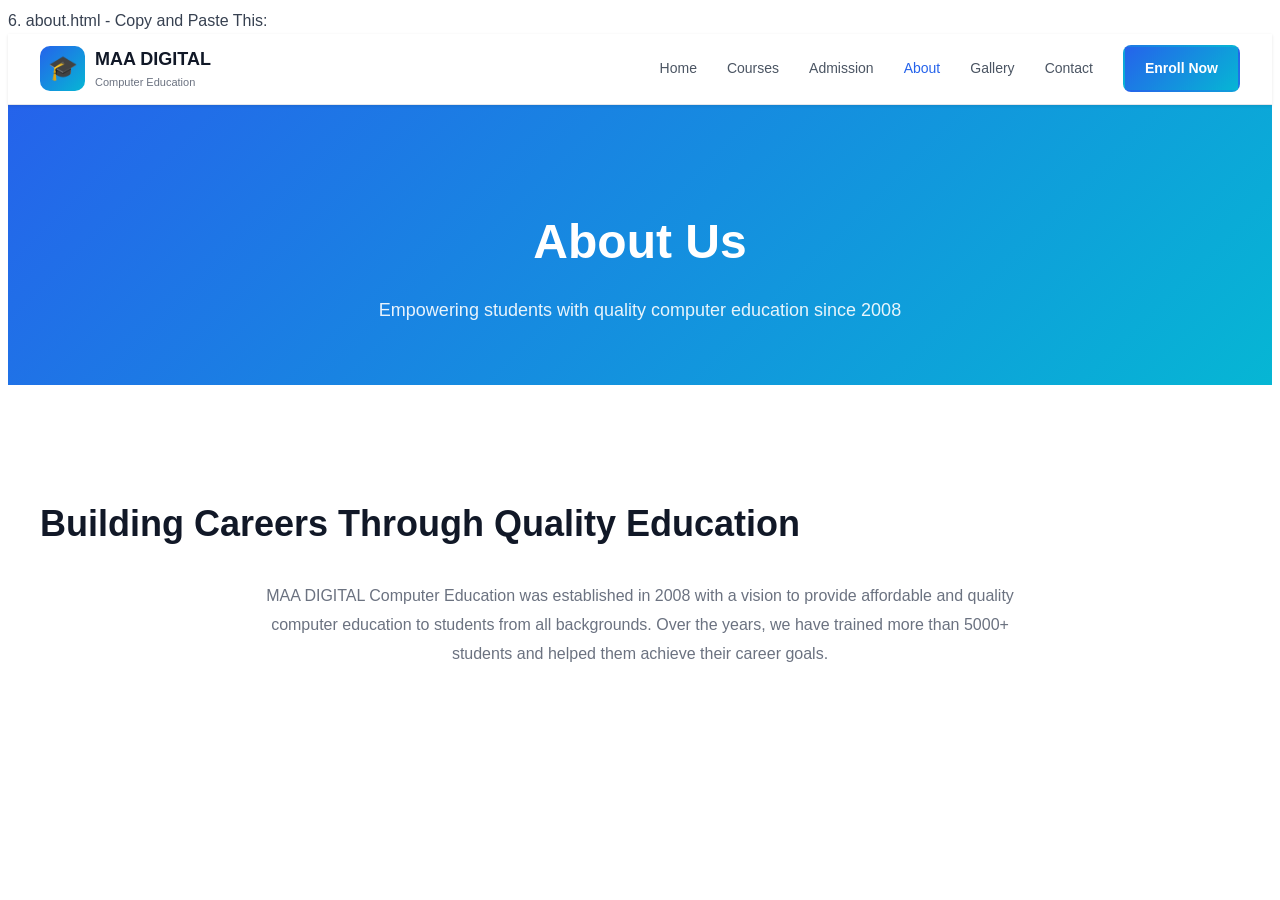
==== about.html @ 33725f79 "Add files via upload" ====
6. about.html - Copy and Paste This:
<!DOCTYPE html>
<html lang="en">
<head>
    <meta charset="UTF-8">
    <meta name="viewport" content="width=device-width, initial-scale=1.0">
    <title>About Us - MAA DIGITAL</title>
    <link rel="stylesheet" href="styles.css">
</head>
<body>
    <!-- Copy header from index.html -->
    <header class="header">
        <div class="container">
            <div class="nav-wrapper">
                <div class="logo">
                    <div class="logo-icon">🎓</div>
                    <div class="logo-text">
                        <div class="logo-title">MAA DIGITAL</div>
                        <div class="logo-subtitle">Computer Education</div>
                    </div>
                </div>
                <nav class="nav" id="nav">
                    <a href="index.html" class="nav-link">Home</a>
                    <a href="courses.html" class="nav-link">Courses</a>
                    <a href="admission.html" class="nav-link">Admission</a>
                    <a href="about.html" class="nav-link active">About</a>
                    <a href="gallery.html" class="nav-link">Gallery</a>
                    <a href="contact.html" class="nav-link">Contact</a>
                    <a href="admission.html" class="btn btn-primary">Enroll Now</a>
                </nav>
                <button class="mobile-menu-btn" id="mobileMenuBtn">
                    <span></span><span></span><span></span>
                </button>
            </div>
        </div>
    </header>

    <section class="page-header">
        <div class="container">
            <h1 class="page-title">About Us</h1>
            <p class="page-subtitle">Empowering students with quality computer education since 2008</p>
        </div>
    </section>

    <section class="section">
        <div class="container">
            <h2 class="section-title">Building Careers Through Quality Education</h2>
            <p style="max-width: 800px; margin: 30px auto; text-align: center; font-size: 16px; line-height: 1.8; color: #6b7280;">
                MAA DIGITAL Computer Education was established in 2008 with a vision to provide affordable and quality computer education to students from all backgrounds. Over the years, we have trained more than 5000+ students and helped them achieve their career goals.
            </p>
        </div>
    </section>

    <!-- Copy footer from index.html -->
    <script src="script.js"></script>
</body>
</html>
---- styles.css ----
Due to character limits, let me create the remaining files in the next messages. Let me create the CSS file which is crucial:
Action: file_editor create /app/html-version/styles.css --file-text "/* Reset and Base Styles */
* {
    margin: 0;
    padding: 0;
    box-sizing: border-box;
}

body {
    font-family: -apple-system, BlinkMacSystemFont, 'Segoe UI', Roboto, Oxygen, Ubuntu, Cantarell, sans-serif;
    line-height: 1.6;
    color: #374151;
    background: #fff;
}

html {
    scroll-behavior: smooth;
}

.container {
    max-width: 1200px;
    margin: 0 auto;
    padding: 0 20px;
}

/* Header Styles */
.header {
    position: sticky;
    top: 0;
    z-index: 100;
    background: rgba(255, 255, 255, 0.95);
    backdrop-filter: blur(10px);
    border-bottom: 1px solid #e5e7eb;
    box-shadow: 0 1px 3px rgba(0, 0, 0, 0.1);
}

.nav-wrapper {
    display: flex;
    align-items: center;
    justify-content: space-between;
    height: 70px;
}

.logo {
    display: flex;
    align-items: center;
    gap: 10px;
    text-decoration: none;
    color: inherit;
}

.logo-icon {
    background: linear-gradient(135deg, #2563eb 0%, #06b6d4 100%);
    color: white;
    width: 45px;
    height: 45px;
    display: flex;
    align-items: center;
    justify-content: center;
    border-radius: 10px;
    font-size: 24px;
}

.logo-title {
    font-weight: 700;
    font-size: 18px;
    color: #111827;
}

.logo-subtitle {
    font-size: 11px;
    color: #6b7280;
}

.nav {
    display: flex;
    align-items: center;
    gap: 30px;
}

.nav-link {
    text-decoration: none;
    color: #4b5563;
    font-size: 14px;
    font-weight: 500;
    transition: color 0.3s;
}

.nav-link:hover,
.nav-link.active {
    color: #2563eb;
}

.mobile-menu-btn {
    display: none;
    flex-direction: column;
    gap: 5px;
    background: none;
    border: none;
    cursor: pointer;
    padding: 10px;
}

.mobile-menu-btn span {
    width: 25px;
    height: 3px;
    background: #374151;
    border-radius: 3px;
    transition: 0.3s;
}

/* Button Styles */
.btn {
    display: inline-block;
    padding: 10px 20px;
    border-radius: 8px;
    text-decoration: none;
    font-weight: 600;
    font-size: 14px;
    transition: all 0.3s;
    cursor: pointer;
    border: 2px solid transparent;
}

.btn-primary {
    background: linear-gradient(135deg, #2563eb 0%, #06b6d4 100%);
    color: white;
}

.btn-primary:hover {
    transform: translateY(-2px);
    box-shadow: 0 10px 20px rgba(37, 99, 235, 0.3);
}

.btn-outline {
    border: 2px solid #2563eb;
    color: #2563eb;
    background: transparent;
}

.btn-outline:hover {
    background: #2563eb;
    color: white;
}

.btn-white {
    background: white;
    color: #2563eb;
}

.btn-white:hover {
    background: #f3f4f6;
}

.btn-outline-white {
    border: 2px solid white;
    color: white;
    background: transparent;
}

.btn-outline-white:hover {
    background: white;
    color: #2563eb;
}

.btn-lg {
    padding: 14px 30px;
    font-size: 16px;
}

.btn-sm {
    padding: 8px 16px;
    font-size: 13px;
}

.badge {
    display: inline-block;
    padding: 6px 14px;
    background: #dbeafe;
    color: #1e40af;
    border-radius: 20px;
    font-size: 13px;
    font-weight: 600;
}

/* Hero Section */
.hero {
    padding: 80px 0;
    background: linear-gradient(135deg, #eff6ff 0%, #fff 50%, #ecfeff 100%);
}

.hero-content {
    display: grid;
    grid-template-columns: 1fr 1fr;
    gap: 60px;
    align-items: center;
}

.hero-left {
    display: flex;
    flex-direction: column;
    gap: 25px;
}

.hero-title {
    font-size: 48px;
    font-weight: 800;
    line-height: 1.2;
    color: #111827;
}

.gradient-text {
    background: linear-gradient(135deg, #2563eb 0%, #06b6d4 100%);
    -webkit-background-clip: text;
    -webkit-text-fill-color: transparent;
    background-clip: text;
}

.hero-description {
    font-size: 18px;
    color: #6b7280;
    line-height: 1.7;
}

.hero-buttons {
    display: flex;
    gap: 15px;
    flex-wrap: wrap;
}

.hero-features {
    display: flex;
    gap: 30px;
    flex-wrap: wrap;
}

.feature-item {
    display: flex;
    align-items: center;
    gap: 8px;
    font-size: 14px;
    color: #4b5563;
}

.feature-icon {
    font-size: 20px;
}

.hero-right {
    position: relative;
}

.hero-image {
    width: 100%;
    height: auto;
    border-radius: 20px;
    box-shadow: 0 20px 40px rgba(0, 0, 0, 0.15);
}

.rating-card {
    position: absolute;
    bottom: -20px;
    left: -20px;
    background: white;
    padding: 20px;
    border-radius: 15px;
    box-shadow: 0 10px 30px rgba(0, 0, 0, 0.2);
    display: flex;
    align-items: center;
    gap: 15px;
}

.rating-icon {
    font-size: 30px;
}

.rating-score {
    font-size: 24px;
    font-weight: 700;
    color: #111827;
}

.rating-text {
    font-size: 12px;
    color: #6b7280;
}

/* Stats Section */
.stats {
    padding: 50px 0;
    background: white;
    border-top: 1px solid #e5e7eb;
    border-bottom: 1px solid #e5e7eb;
}

.stats-grid {
    display: grid;
    grid-template-columns: repeat(4, 1fr);
    gap: 40px;
}

.stat-card {
    text-align: center;
}

.stat-icon {
    font-size: 40px;
    margin-bottom: 15px;
}

.stat-number {
    font-size: 36px;
    font-weight: 700;
    color: #111827;
    margin-bottom: 5px;
}

.stat-label {
    font-size: 14px;
    color: #6b7280;
}

/* Section Styles */
.section {
    padding: 80px 0;
}

.section-gray {
    background: #f9fafb;
}

.section-header {
    text-align: center;
    margin-bottom: 50px;
}

.section-title {
    font-size: 36px;
    font-weight: 700;
    color: #111827;
    margin-bottom: 15px;
}

.section-subtitle {
    font-size: 16px;
    color: #6b7280;
    max-width: 600px;
    margin: 0 auto;
}

.section-cta {
    text-align: center;
    margin-top: 40px;
}

/* Course Grid */
.course-grid {
    display: grid;
    grid-template-columns: repeat(3, 1fr);
    gap: 30px;
}

.course-card {
    background: white;
    border-radius: 15px;
    overflow: hidden;
    box-shadow: 0 4px 6px rgba(0, 0, 0, 0.1);
    transition: all 0.3s;
}

.course-card:hover {
    transform: translateY(-8px);
    box-shadow: 0 20px 40px rgba(0, 0, 0, 0.15);
}

.course-image {
    position: relative;
    height: 200px;
    overflow: hidden;
}

.course-image img {
    width: 100%;
    height: 100%;
    object-fit: cover;
    transition: transform 0.3s;
}

.course-card:hover .course-image img {
    transform: scale(1.1);
}

.course-duration {
    position: absolute;
    top: 15px;
    right: 15px;
    background: white;
    color: #2563eb;
    padding: 5px 12px;
    border-radius: 20px;
    font-size: 12px;
    font-weight: 600;
}

.course-content {
    padding: 25px;
}

.course-title {
    font-size: 20px;
    font-weight: 700;
    color: #111827;
    margin-bottom: 10px;
}

.course-description {
    font-size: 14px;
    color: #6b7280;
    margin-bottom: 20px;
    line-height: 1.6;
}

.course-footer {
    display: flex;
    align-items: center;
    justify-content: space-between;
    padding-top: 20px;
    border-top: 1px solid #e5e7eb;
}

.course-price {
    font-size: 24px;
    font-weight: 700;
    color: #2563eb;
}

/* Full Course Card for Courses Page */
.course-card-full {
    background: white;
    border-radius: 15px;
    overflow: hidden;
    box-shadow: 0 4px 6px rgba(0, 0, 0, 0.1);
    transition: all 0.3s;
    display: grid;
    grid-template-columns: 300px 1fr;
}

.course-card-full:hover {
    box-shadow: 0 20px 40px rgba(0, 0, 0, 0.15);
}

.course-topics {
    display: flex;
    flex-wrap: wrap;
    gap: 8px;
    margin-bottom: 20px;
}

.topic-badge {
    display: inline-block;
    padding: 5px 12px;
    background: #f3f4f6;
    color: #4b5563;
    border-radius: 15px;
    font-size: 12px;
    font-weight: 500;
}

.price-label {
    font-size: 12px;
    color: #6b7280;
    margin-bottom: 5px;
}

.course-price-large {
    font-size: 28px;
    font-weight: 700;
    color: #2563eb;
}

/* Features Grid */
.features-grid {
    display: grid;
    grid-template-columns: repeat(3, 1fr);
    gap: 25px;
}

.feature-card {
    background: white;
    padding: 30px;
    border-radius: 15px;
    border: 2px solid #e5e7eb;
    text-align: center;
    transition: all 0.3s;
}

.feature-card:hover {
    border-color: #2563eb;
    box-shadow: 0 10px 30px rgba(37, 99, 235, 0.1);
}

.feature-icon-box {
    width: 60px;
    height: 60px;
    background: linear-gradient(135deg, #dbeafe 0%, #cffafe 100%);
    color: #2563eb;
    border-radius: 50%;
    display: flex;
    align-items: center;
    justify-content: center;
    margin: 0 auto 20px;
    font-size: 28px;
}

.feature-title {
    font-size: 18px;
    font-weight: 700;
    color: #111827;
    margin-bottom: 10px;
}

.feature-text {
    font-size: 14px;
    color: #6b7280;
    line-height: 1.6;
}

/* Testimonials */
.testimonials-grid {
    display: grid;
    grid-template-columns: repeat(4, 1fr);
    gap: 25px;
}

.testimonial-card {
    background: white;
    padding: 25px;
    border-radius: 15px;
    box-shadow: 0 4px 6px rgba(0, 0, 0, 0.1);
    transition: all 0.3s;
}

.testimonial-card:hover {
    box-shadow: 0 10px 30px rgba(0, 0, 0, 0.15);
}

.testimonial-header {
    display: flex;
    align-items: center;
    gap: 12px;
    margin-bottom: 15px;
}

.testimonial-avatar {
    width: 50px;
    height: 50px;
    border-radius: 50%;
    object-fit: cover;
}

.testimonial-name {
    font-weight: 600;
    color: #111827;
    font-size: 14px;
}

.testimonial-course {
    font-size: 11px;
    color: #6b7280;
}

.testimonial-rating {
    font-size: 14px;
    margin-bottom: 10px;
}

.testimonial-text {
    font-size: 13px;
    color: #4b5563;
    font-style: italic;
    line-height: 1.6;
}

/* CTA Section */
.cta-section {
    padding: 80px 0;
    background: linear-gradient(135deg, #2563eb 0%, #06b6d4 100%);
}

.cta-content {
    text-align: center;
    color: white;
}

.cta-title {
    font-size: 36px;
    font-weight: 700;
    margin-bottom: 20px;
}

.cta-text {
    font-size: 18px;
    margin-bottom: 30px;
    opacity: 0.9;
    max-width: 700px;
    margin-left: auto;
    margin-right: auto;
}

.cta-box {
    background: linear-gradient(135deg, #2563eb 0%, #06b6d4 100%);
    padding: 60px;
    border-radius: 20px;
    text-align: center;
    color: white;
}

.cta-box-title {
    font-size: 32px;
    font-weight: 700;
    margin-bottom: 15px;
}

.cta-box-text {
    font-size: 16px;
    margin-bottom: 30px;
    opacity: 0.9;
}

.cta-box-buttons {
    display: flex;
    gap: 15px;
    justify-content: center;
    flex-wrap: wrap;
}

/* Footer */
.footer {
    background: #111827;
    color: #9ca3af;
    padding: 60px 0 30px;
}

.footer-grid {
    display: grid;
    grid-template-columns: 2fr 1fr 1fr 1.5fr;
    gap: 40px;
    margin-bottom: 40px;
}

.footer-logo {
    display: flex;
    align-items: center;
    gap: 10px;
    margin-bottom: 15px;
}

.footer .logo-title {
    color: white;
}

.footer-text {
    font-size: 14px;
    line-height: 1.7;
    margin-bottom: 20px;
}

.social-links {
    display: flex;
    gap: 10px;
}

.social-link {
    width: 40px;
    height: 40px;
    background: #1f2937;
    border-radius: 8px;
    display: flex;
    align-items: center;
    justify-content: center;
    text-decoration: none;
    font-size: 18px;
    transition: all 0.3s;
}

.social-link:hover {
    background: #2563eb;
    transform: translateY(-3px);
}

.footer-title {
    color: white;
    font-size: 16px;
    font-weight: 600;
    margin-bottom: 20px;
}

.footer-links {
    list-style: none;
}

.footer-links li {
    margin-bottom: 12px;
}

.footer-links a {
    color: #9ca3af;
    text-decoration: none;
    font-size: 14px;
    transition: color 0.3s;
}

.footer-links a:hover {
    color: #2563eb;
}

.footer-contact {
    list-style: none;
    font-size: 14px;
    line-height: 1.8;
}

.footer-contact li {
    margin-bottom: 10px;
}

.footer-bottom {
    text-align: center;
    padding-top: 30px;
    border-top: 1px solid #374151;
    font-size: 14px;
}

/* Page Header */
.page-header {
    padding: 60px 0;
    background: linear-gradient(135deg, #2563eb 0%, #06b6d4 100%);
    text-align: center;
    color: white;
}

.page-title {
    font-size: 48px;
    font-weight: 700;
    margin-bottom: 15px;
}

.page-subtitle {
    font-size: 18px;
    opacity: 0.9;
    max-width: 700px;
    margin: 0 auto;
}

/* Filter Section */
.filter-section {
    padding: 30px 0;
    background: white;
    border-bottom: 1px solid #e5e7eb;
    position: sticky;
    top: 70px;
    z-index: 50;
}

.filter-buttons {
    display: flex;
    gap: 15px;
    justify-content: center;
    flex-wrap: wrap;
}

.filter-btn {
    padding: 10px 24px;
    border: 2px solid #e5e7eb;
    background: white;
    color: #4b5563;
    border-radius: 8px;
    font-weight: 600;
    font-size: 14px;
    cursor: pointer;
    transition: all 0.3s;
}

.filter-btn:hover,
.filter-btn.active {
    border-color: #2563eb;
    background: #2563eb;
    color: white;
}

/* Form Styles */
.form-grid {
    display: grid;
    grid-template-columns: repeat(2, 1fr);
    gap: 25px;
    margin-bottom: 25px;
}

.form-group {
    display: flex;
    flex-direction: column;
    gap: 8px;
}

.form-group.full-width {
    grid-column: 1 / -1;
}

.form-label {
    font-weight: 600;
    font-size: 14px;
    color: #374151;
}

.form-input,
.form-select,
.form-textarea {
    padding: 12px 16px;
    border: 2px solid #e5e7eb;
    border-radius: 8px;
    font-size: 14px;
    font-family: inherit;
    transition: all 0.3s;
}

.form-input:focus,
.form-select:focus,
.form-textarea:focus {
    outline: none;
    border-color: #2563eb;
    box-shadow: 0 0 0 3px rgba(37, 99, 235, 0.1);
}

.form-textarea {
    resize: vertical;
    min-height: 100px;
}

/* Admission Steps */
.steps-grid {
    display: grid;
    grid-template-columns: repeat(5, 1fr);
    gap: 20px;
    margin-bottom: 40px;
}

.step-card {
    background: white;
    padding: 30px 20px;
    border-radius: 15px;
    text-align: center;
    box-shadow: 0 4px 6px rgba(0, 0, 0, 0.1);
    position: relative;
}

.step-number {
    width: 60px;
    height: 60px;
    background: linear-gradient(135deg, #dbeafe 0%, #cffafe 100%);
    color: #2563eb;
    border-radius: 50%;
    display: flex;
    align-items: center;
    justify-content: center;
    margin: 0 auto 20px;
    font-size: 24px;
    font-weight: 700;
}

.step-title {
    font-size: 16px;
    font-weight: 700;
    color: #111827;
    margin-bottom: 10px;
}

.step-description {
    font-size: 13px;
    color: #6b7280;
    line-height: 1.5;
}

/* Gallery Grid */
.gallery-grid {
    display: grid;
    grid-template-columns: repeat(3, 1fr);
    gap: 25px;
}

.gallery-item {
    position: relative;
    height: 300px;
    border-radius: 15px;
    overflow: hidden;
    cursor: pointer;
    box-shadow: 0 4px 6px rgba(0, 0, 0, 0.1);
}

.gallery-item img {
    width: 100%;
    height: 100%;
    object-fit: cover;
    transition: transform 0.3s;
}

.gallery-item:hover img {
    transform: scale(1.1);
}

.gallery-overlay {
    position: absolute;
    inset: 0;
    background: linear-gradient(to top, rgba(0,0,0,0.7), transparent);
    display: flex;
    align-items: flex-end;
    padding: 25px;
    opacity: 0;
    transition: opacity 0.3s;
}

.gallery-item:hover .gallery-overlay {
    opacity: 1;
}

.gallery-title {
    color: white;
    font-size: 20px;
    font-weight: 700;
}

/* Contact Info Cards */
.contact-grid {
    display: grid;
    grid-template-columns: 1fr 2fr;
    gap: 30px;
}

.contact-info {
    display: flex;
    flex-direction: column;
    gap: 20px;
}

.info-card {
    background: white;
    padding: 25px;
    border-radius: 15px;
    box-shadow: 0 4px 6px rgba(0, 0, 0, 0.1);
}

.info-icon {
    width: 50px;
    height: 50px;
    background: #dbeafe;
    color: #2563eb;
    border-radius: 50%;
    display: flex;
    align-items: center;
    justify-content: center;
    font-size: 24px;
    margin-bottom: 15px;
}

.info-title {
    font-size: 18px;
    font-weight: 700;
    color: #111827;
    margin-bottom: 10px;
}

.info-text {
    font-size: 14px;
    color: #6b7280;
    line-height: 1.6;
}

/* Responsive Design */
@media (max-width: 1024px) {
    .course-grid {
        grid-template-columns: repeat(2, 1fr);
    }
    
    .features-grid {
        grid-template-columns: repeat(2, 1fr);
    }
    
    .testimonials-grid {
        grid-template-columns: repeat(2, 1fr);
    }
    
    .stats-grid {
        grid-template-columns: repeat(2, 1fr);
    }
    
    .footer-grid {
        grid-template-columns: repeat(2, 1fr);
    }
}

@media (max-width: 768px) {
    .nav {
        display: none;
        position: absolute;
        top: 70px;
        left: 0;
        right: 0;
        background: white;
        flex-direction: column;
        padding: 20px;
        box-shadow: 0 4px 6px rgba(0, 0, 0, 0.1);
    }
    
    .nav.active {
        display: flex;
    }
    
    .mobile-menu-btn {
        display: flex;
    }
    
    .hero-content {
        grid-template-columns: 1fr;
    }
    
    .hero-title {
        font-size: 36px;
    }
    
    .course-grid,
    .features-grid,
    .testimonials-grid,
    .stats-grid,
    .gallery-grid,
    .contact-grid {
        grid-template-columns: 1fr;
    }
    
    .course-card-full {
        grid-template-columns: 1fr;
    }
    
    .steps-grid {
        grid-template-columns: 1fr;
    }
    
    .footer-grid {
        grid-template-columns: 1fr;
    }
    
    .form-grid {
        grid-template-columns: 1fr;
    }
}

/* Toast Notification */
.toast {
    position: fixed;
    bottom: 20px;
    right: 20px;
    background: white;
    padding: 20px 25px;
    border-radius: 10px;
    box-shadow: 0 10px 30px rgba(0, 0, 0, 0.2);
    display: flex;
    align-items: center;
    gap: 15px;
    z-index: 1000;
    animation: slideIn 0.3s ease;
}

.toast.success {
    border-left: 4px solid #10b981;
}

.toast.error {
    border-left: 4px solid #ef4444;
}

@keyframes slideIn {
    from {
        transform: translateX(400px);
        opacity: 0;
    }
    to {
        transform: translateX(0);
        opacity: 1;
    }
}
"
Observation: Create successful: /app/html-version/styles.css
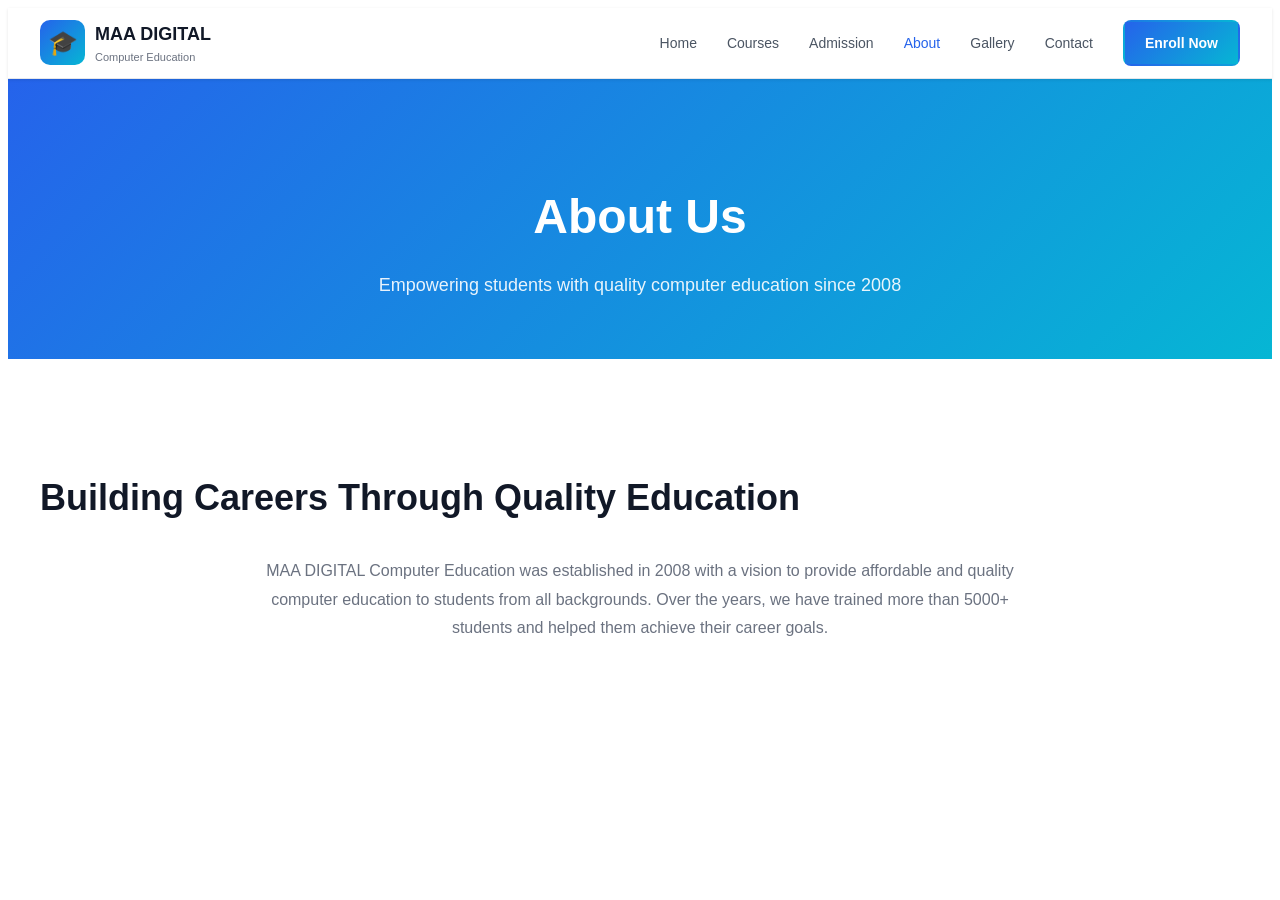
==== commit 4671c40b: "Remove redundant copy of about.html content" ====
--- a/about.html
+++ b/about.html
@@ -1,4 +1,3 @@
-6. about.html - Copy and Paste This:
 <!DOCTYPE html>
 <html lang="en">
 <head>
@@ -54,4 +53,4 @@
     <!-- Copy footer from index.html -->
     <script src="script.js"></script>
 </body>
-</html>+</html>
